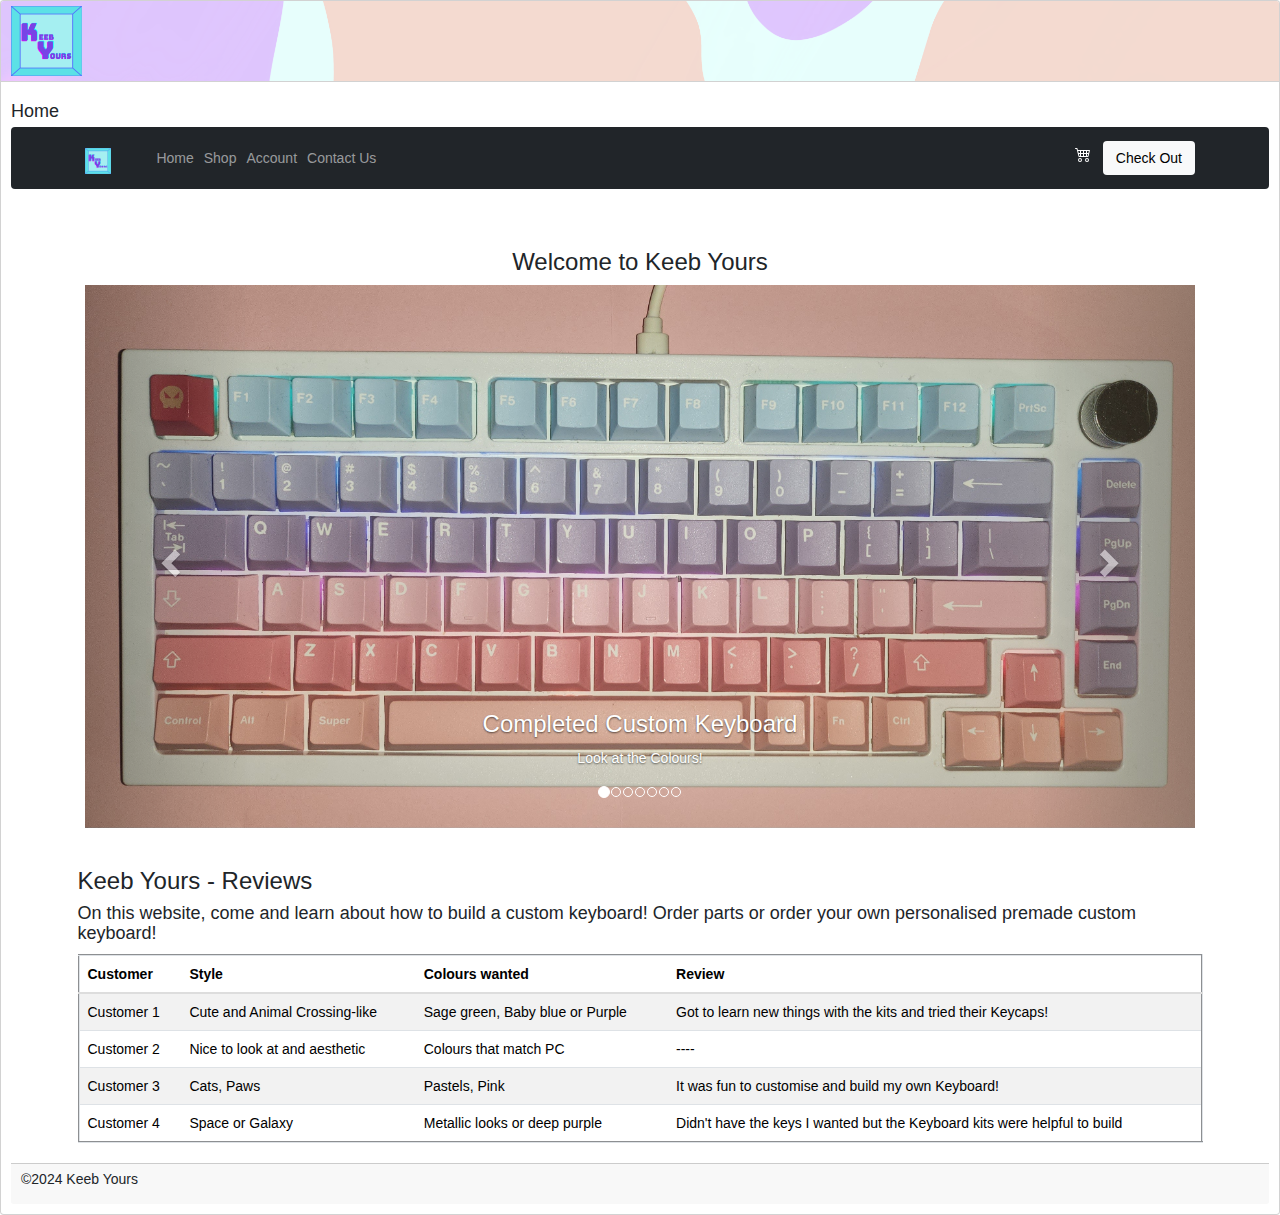
==== index.html @ 90d93c07 "5th Commit" ====
<!doctype html>
<html lang="en">
  <head>
    <meta charset="utf-8">
    <meta name="viewport" content="width=device-width, initial-scale=1">
    <meta name='description' content='Homepage of the Keeb Your website'>
    <title>Keeb Yours</title>
    <link href="https://cdn.jsdelivr.net/npm/bootstrap@5.3.3/dist/css/bootstrap.min.css" rel="stylesheet" integrity="sha384-QWTKZyjpPEjISv5WaRU9OFeRpok6YctnYmDr5pNlyT2bRjXh0JMhjY6hW+ALEwIH" crossorigin="anonymous">
    <link rel="stylesheet" href="https://maxcdn.bootstrapcdn.com/bootstrap/3.4.1/css/bootstrap.min.css">
    <link href="css/custom.css" rel="stylesheet">
</head>
  <body>
    <div class="card">
        <div class="card-header"><img src="images/keebyours.png" style="max-height: 5em;" alt="Keeb Yours logo" ></div>
        <div class="card-body">
            <h4 class="card-title">Home</h4>
            <nav class="navbar navbar-expand-sm navbar-dark bg-dark">
                <div class="container">
                    <a class="navbar-brand" href="index.html">
                        <img src="images/keebyours.png" style="max-height: 2em; padding-bottom: 10px;" alt="Keeb Yours logo" >
                    </a>
                    <button
                        class="navbar-toggler d-lg-none"
                        type="button"
                        data-bs-toggle="collapse"
                        data-bs-target="#collapsibleNavId"
                        aria-controls="collapsibleNavId"
                        aria-expanded="false"
                        aria-label="Toggle navigation">
                        <span class="navbar-toggler-icon"></span>
                    </button>
                    <div class="collapse navbar-collapse" id="collapsibleNavId">
                        <ul class="navbar-nav me-auto mt-2 mt-lg-0">
                            <li class="nav-item">
                                <a class="nav-link" href="index.html">Home</a>
                            </li>
                            <li class="nav-item">
                                <a class="nav-link" href="shop.html">Shop</a>
                            </li>
                            <li class="nav-item">
                                <a class="nav-link" href="account.html">Account</a>
                            </li>
                            <li class="nav-item">
                                <a class="nav-link" href="contact.html">Contact Us</a>
                            </li>
                        </ul>
                    </div>
                    <a href="checkout.html">
                        <div class="icon-cart">
                            <svg xmlns="http://www.w3.org/2000/svg" width="24" height="24" fill="white" class="bi bi-cart5">
                                <path d="M0 2.5A.5.5 0 0 1 .5 2H2a.5.5 0 0 1 .485.379L2.89 4H14.5a.5.5 0 0 1 .485.621l-1.5 6A.5.5 0 0 1 13 11H4a.5.5 0 0 1-.485-.379L1.61 3H.5a.5.5 0 0 1-.5-.5M3.14 5l.5 2H5V5zM6 5v2h2V5zm3 0v2h2V5zm3 0v2h1.36l.5-2zm1.11 3H12v2h.61zM11 8H9v2h2zM8 8H6v2h2zM5 8H3.89l.5 2H5zm0 5a1 1 0 1 0 0 2 1 1 0 0 0 0-2m-2 1a2 2 0 1 1 4 0 2 2 0 0 1-4 0m9-1a1 1 0 1 0 0 2 1 1 0 0 0 0-2m-2 1a2 2 0 1 1 4 0 2 2 0 0 1-4 0"/>
                            </svg>
                            <span class="checkout" style="color: white;"></span>
                            <button type="button" class="btn btn-light">Check Out</button>
                        </div>
                        </a>
                </div>
            </nav><br>
            <div class="container">
                <h3 class="text-center">Welcome to Keeb Yours</h3>
                <div id="myCarousel" class="carousel slide" data-ride="carousel">
                    <ol class="carousel-indicators">
                      <li data-target="#myCarousel" data-slide-to="0" class="active"></li>
                      <li data-target="#myCarousel" data-slide-to="1"></li>
                      <li data-target="#myCarousel" data-slide-to="2"></li>
                      <li data-target="#myCarousel" data-slide-to="3"></li>
                      <li data-target="#myCarousel" data-slide-to="4"></li>
                      <li data-target="#myCarousel" data-slide-to="5"></li>
                      <li data-target="#myCarousel" data-slide-to="6"></li>
                    </ol>
                    <div class="carousel-inner">
                      <div class="item active">
                        <img src="images/completeKeyboard.jpg" alt="keyboard set" style="width: 100%;">
                        <div class="carousel-caption">
                            <h3>Completed Custom Keyboard</h3>
                            <p>Look at the Colours!</p>
                          </div>
                      </div>
                      <div class="item">
                        <img src="images/keebYoursKeycaps.jpg" alt="Key caps displayed across a table" style="padding-left: 20em; width: 80%;">
                        <div class="carousel-caption">
                            <h3>Key Caps available</h3>
                            <p>Learn about the different types!</p>
                          </div>
                      </div>
                      <div class="item">
                        <img src="images/twoKeycap.jpg" alt="keyboard with two keycaps" style="padding-left: 8em;width: 90%;">
                        <div class="carousel-caption">
                            <h3>Look inside!</h3>
                            <p>Understand the switches and Keycaps!</p>
                          </div>
                      </div>
                      <div class="item">
                        <img src="images/keyboardset.jpg" alt="keyboard with two keycaps" style="padding-left: 8em;width: 90%;">
                        <div class="carousel-caption">
                            <p>Add lights to your switches!</p>
                          </div>
                      </div>
                      <div class="item">
                        <img src="images/red-keyboardset.jpg" alt="keyboard with two keycaps" style="padding-left: 8em; width: 90%;">
                        <div class="carousel-caption">
                          </div>
                      </div>
                      <div class="item">
                        <img src="images/red-completeKB.jpg" alt="keyboard with two keycaps" style="width: 100%;">
                        <div class="carousel-caption">
                          </div>
                      </div>
                      <div class="item">
                        <img src="images/red-keycaps.jpg" alt="keyboard with two keycaps" style="padding-left: 8em; width: 90%;">
                        <div class="carousel-caption">
                          </div>
                      </div>
                    </div>
                    <a class="left carousel-control" href="#myCarousel" data-slide="prev">
                      <span class="glyphicon glyphicon-chevron-left"></span>
                      <span class="sr-only">Previous</span>
                    </a>
                    <a class="right carousel-control" href="#myCarousel" data-slide="next">
                      <span class="glyphicon glyphicon-chevron-right"></span>
                      <span class="sr-only">Next</span>
                    </a>
                  </div>
                  <br>
                </div>
    <div class="container">
        <div class="row">
        <div class="col">
            <h3>Keeb Yours - Reviews</h3>
            <h4>On this website, come and learn about how to build a custom keyboard!
                Order parts or order your own personalised premade custom keyboard!
            </h4>
            <table border="2" class="table table-striped">
              <thead class="thead-dark">
              <tr>
                  <th scope="col">Customer</th>
                  <th scope="col">Style</th>
                  <th scope="col">Colours wanted</th>
                  <th scope="col">Review</th>
              </tr>
              </thead>
              <tr>
                  <td>Customer 1</td>
                  <td>Cute and Animal Crossing-like</td>
                  <td>Sage green, Baby blue or Purple</td>
                  <td>Got to learn new things with the kits and tried their Keycaps!</td>
              </tr>
              <tr>
                  <td>Customer 2</td>
                  <td>Nice to look at and aesthetic</td>
                  <td>Colours that match PC</td>
                  <td>----</td>
              </tr>
              <tr>
                  <td>Customer 3</td>
                  <td>Cats, Paws</td>
                  <td>Pastels, Pink</td>
                  <td>It was fun to customise and build my own Keyboard!</td>
              </tr>
              <tr>
                  <td>Customer 4</td>
                  <td>Space or Galaxy</td>
                  <td>Metallic looks or deep purple</td>
                  <td>Didn't have the keys I wanted but the Keyboard kits were helpful to build</td>
              </tr>
          </table>
        </div>
    </div>
        </div>
        <div class="card-footer">
            <p>&copy;2024 Keeb Yours</p>
        </div>
    </div>
    <script src="js/custom.js"></script>
    <script src="https://cdn.jsdelivr.net/npm/bootstrap@5.3.3/dist/js/bootstrap.bundle.min.js" integrity="sha384-YvpcrYf0tY3lHB60NNkmXc5s9fDVZLESaAA55NDzOxhy9GkcIdslK1eN7N6jIeHz" crossorigin="anonymous"></script>
    <script src="https://ajax.googleapis.com/ajax/libs/jquery/3.7.1/jquery.min.js"></script>
    <script src="https://maxcdn.bootstrapcdn.com/bootstrap/3.4.1/js/bootstrap.min.js"></script>
</body>
</html>
---- css/custom.css ----
body{
    font-family: Verdana, Geneva, Tahoma, sans-serif;
}

aside{
    width: 4fr;
    height: fit-content;
    background-color:rgb(255, 255, 255);         
    border: 2px solid rgba(90, 26, 87, 0.25);
    border-radius: 2px;
    padding: 10px;
    margin: 10px;
    float: left;
}
.collapsible{
    background-color: rgb(182, 232, 245);
    color: rgb(0, 0, 0);
    cursor: pointer;
    padding: 18px;
    width: 100%;
    border: 1px solid  rgb(86, 174, 196);
    border-radius: 2px;
    text-align: left;
    outline: none;
    font-size: medium
}
.active, .collapsible:hover{
    background-color: rgb(200, 245, 228);
    width: 100%;
}
.content{
    padding: 0 18px;
    background-color: rgb(233, 223, 218);
    border-radius: 2px;
    max-height: 0;
    width: 99%;
    overflow: hidden;
    transition: max-height 0.35s ease-out;
}

.card-header{
    background: url("../images/background.png") no-repeat center bottom/cover;
}

#user_checkout{
    background: url("../images/background.png") no-repeat center bottom/cover;
}

.container{
    form{
        align-self: center;
    }
    #contact_form{
        align-content: center;
    }
}
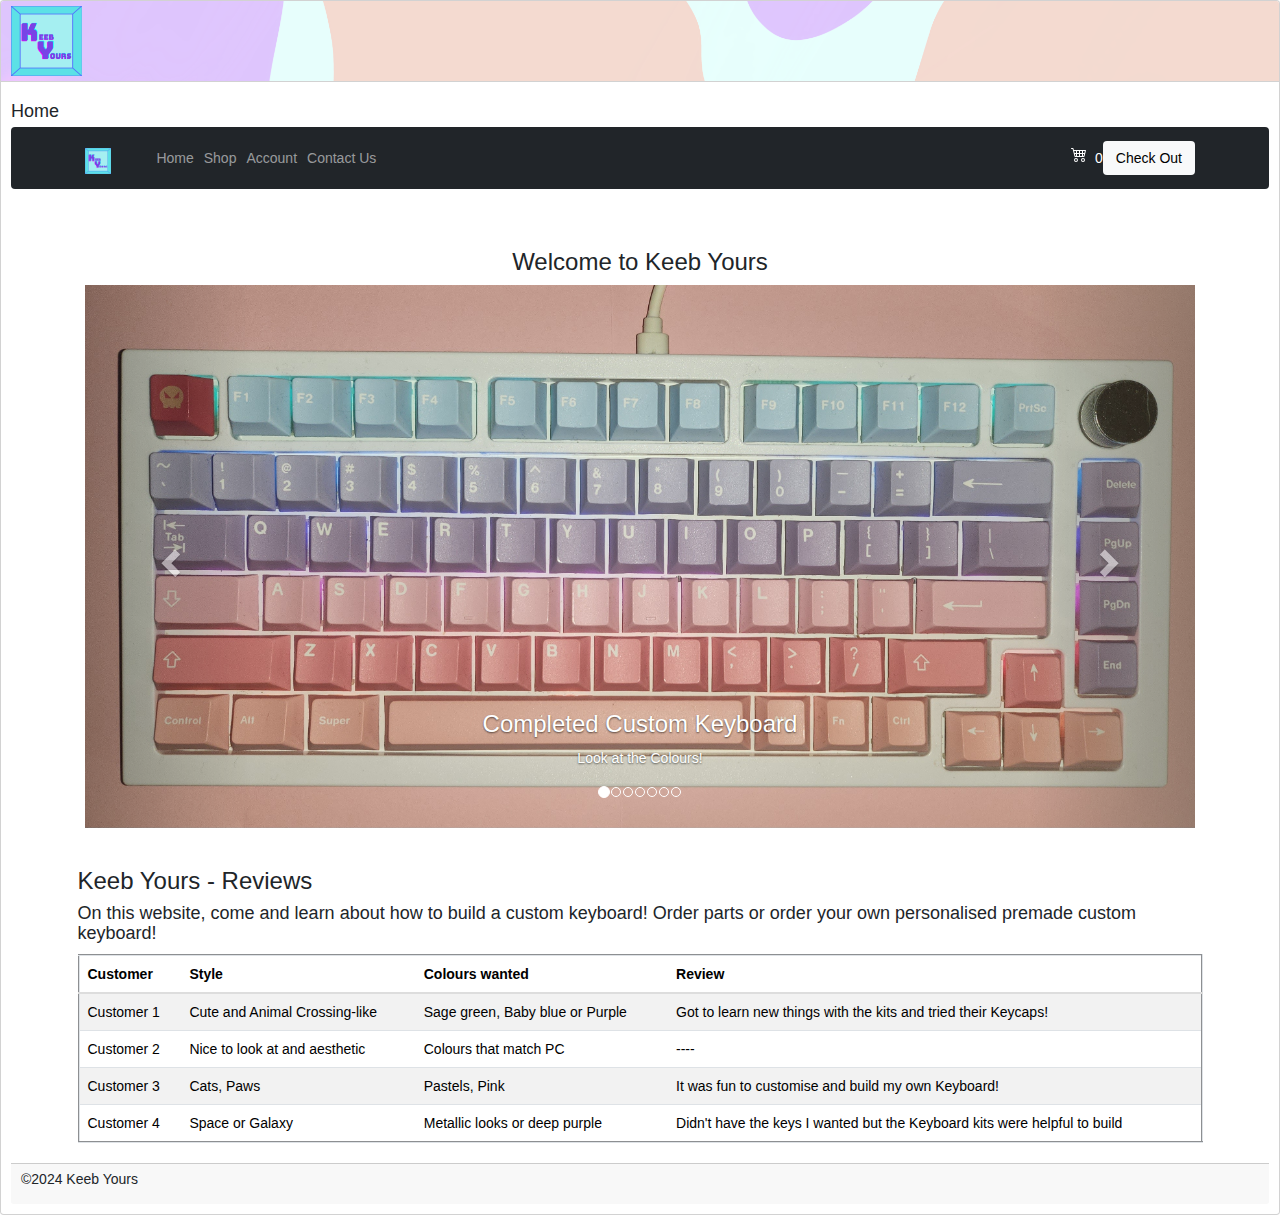
==== commit af49f050: "updated js and html files" ====
--- a/index.html
+++ b/index.html
@@ -3,7 +3,10 @@
   <head>
     <meta charset="utf-8">
     <meta name="viewport" content="width=device-width, initial-scale=1">
+    <meta name="keywords" content="Customisable, Keyboard, Home, Homepage, Keeb, keyboard, keyboardset, keycaps, keyCaps, keebyours, keebYoursKeycaps">
     <meta name='description' content='Homepage of the Keeb Your website'>
+    <meta name="author" content="Leyzanelle Pedregosa">
+    <link rel="icon" type="image/x-icon" href="images/keebyours.png">
     <title>Keeb Yours</title>
     <link href="https://cdn.jsdelivr.net/npm/bootstrap@5.3.3/dist/css/bootstrap.min.css" rel="stylesheet" integrity="sha384-QWTKZyjpPEjISv5WaRU9OFeRpok6YctnYmDr5pNlyT2bRjXh0JMhjY6hW+ALEwIH" crossorigin="anonymous">
     <link rel="stylesheet" href="https://maxcdn.bootstrapcdn.com/bootstrap/3.4.1/css/bootstrap.min.css">
@@ -45,15 +48,15 @@
                             </li>
                         </ul>
                     </div>
+                    <div class="icon-cart">
+                        <svg xmlns="http://www.w3.org/2000/svg" width="24" height="24" fill="white" class="bi bi-cart5">
+                            <path d="M0 2.5A.5.5 0 0 1 .5 2H2a.5.5 0 0 1 .485.379L2.89 4H14.5a.5.5 0 0 1 .485.621l-1.5 6A.5.5 0 0 1 13 11H4a.5.5 0 0 1-.485-.379L1.61 3H.5a.5.5 0 0 1-.5-.5M3.14 5l.5 2H5V5zM6 5v2h2V5zm3 0v2h2V5zm3 0v2h1.36l.5-2zm1.11 3H12v2h.61zM11 8H9v2h2zM8 8H6v2h2zM5 8H3.89l.5 2H5zm0 5a1 1 0 1 0 0 2 1 1 0 0 0 0-2m-2 1a2 2 0 1 1 4 0 2 2 0 0 1-4 0m9-1a1 1 0 1 0 0 2 1 1 0 0 0 0-2m-2 1a2 2 0 1 1 4 0 2 2 0 0 1-4 0"/>
+                        </svg>
+                    </div>
+                    <span id="checkout" style="color: white;"></span>
                     <a href="checkout.html">
-                        <div class="icon-cart">
-                            <svg xmlns="http://www.w3.org/2000/svg" width="24" height="24" fill="white" class="bi bi-cart5">
-                                <path d="M0 2.5A.5.5 0 0 1 .5 2H2a.5.5 0 0 1 .485.379L2.89 4H14.5a.5.5 0 0 1 .485.621l-1.5 6A.5.5 0 0 1 13 11H4a.5.5 0 0 1-.485-.379L1.61 3H.5a.5.5 0 0 1-.5-.5M3.14 5l.5 2H5V5zM6 5v2h2V5zm3 0v2h2V5zm3 0v2h1.36l.5-2zm1.11 3H12v2h.61zM11 8H9v2h2zM8 8H6v2h2zM5 8H3.89l.5 2H5zm0 5a1 1 0 1 0 0 2 1 1 0 0 0 0-2m-2 1a2 2 0 1 1 4 0 2 2 0 0 1-4 0m9-1a1 1 0 1 0 0 2 1 1 0 0 0 0-2m-2 1a2 2 0 1 1 4 0 2 2 0 0 1-4 0"/>
-                            </svg>
-                            <span class="checkout" style="color: white;"></span>
-                            <button type="button" class="btn btn-light">Check Out</button>
-                        </div>
-                        </a>
+                        <button type="button" class="btn btn-light">Check Out</button>
+                    </a>
                 </div>
             </nav><br>
             <div class="container">
